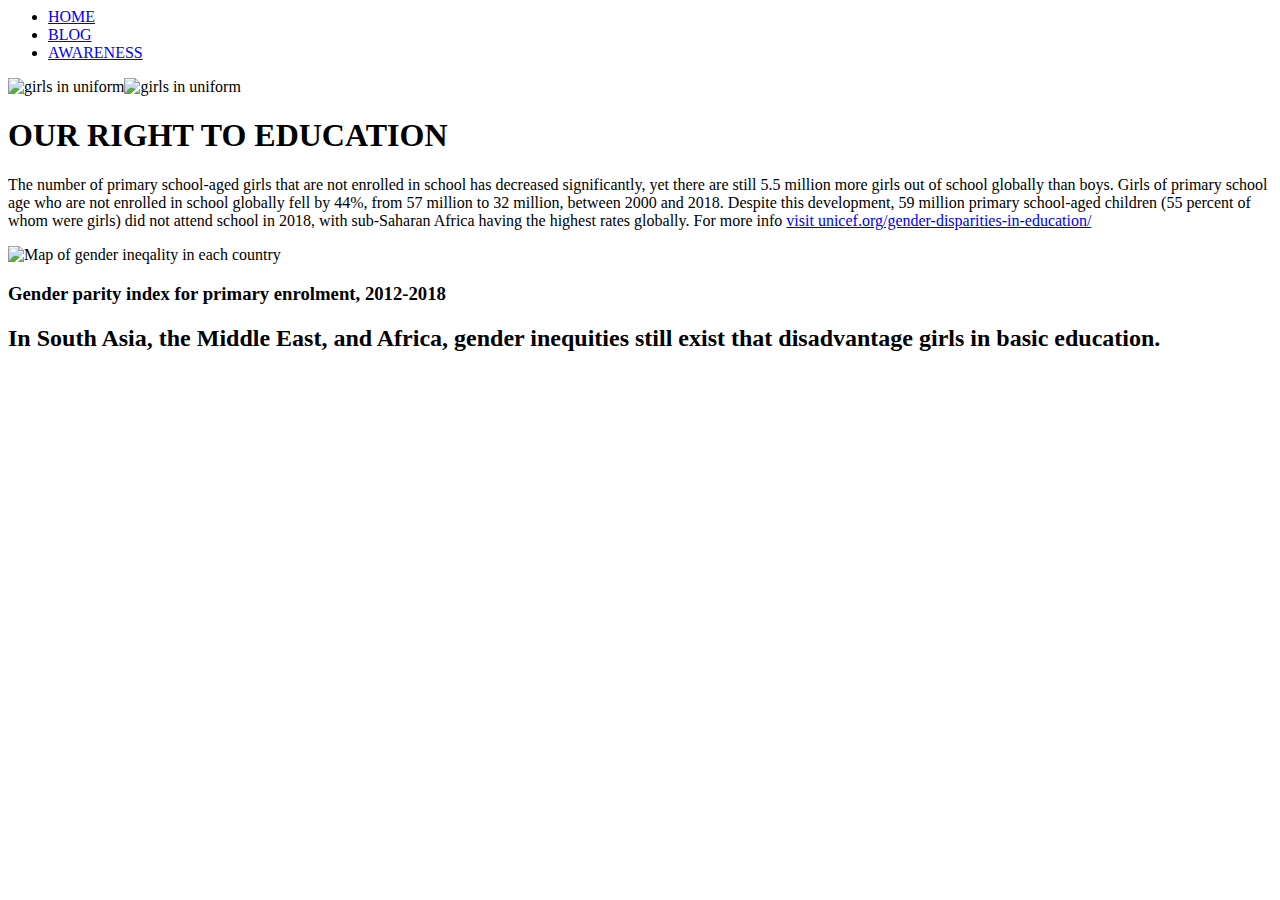
==== index.html @ 63175b94 "Create index.html" ====
<body>

    
     <nav>
      <ul>
        <li>
          <a href="index.html">HOME</a>
        </li>
        <li>
          <a href="BLOG.html">BLOG</a>
        </li>
        <li>
          <a href="AWARENESS.html">AWARENESS</a>
        </li>
      </ul>
    </nav>

    <div class=flex-container">
<div class="flex-item">
    <img class= "Pic" src="assets/Pic.jpg" alt="girls in uniform"><img class= "Img"   src= "assets/Img.jpg" alt="girls in uniform"/>
</div>
    </div>
    

    
    <header>
      <h1>OUR RIGHT TO EDUCATION</h1>
    </header>

    <main>
      <p>
        The number of primary school-aged girls that are not enrolled in school has decreased significantly, yet there are still 5.5 million more girls out of school globally than boys.
Girls of primary school age who are not enrolled in school globally fell by 44%, from 57 million to 32 million, between 2000 and 2018. Despite this development, 59 million primary school-aged children (55 percent of whom were girls) did not attend school in 2018, with sub-Saharan Africa having the highest rates globally. For more info 
        <a href="https://data.unicef.org/topic/gender/gender-disparities-in-education/"> visit unicef.org/gender-disparities-in-education/</a>
      </p>
      <div class=flex-container">
<div class="flex-item">
      <img class= "Map" src="assets/MAP.png" alt="Map of gender ineqality in each country"/> 
</div>
      </div>
      <h3>Gender parity index for primary enrolment, 2012-2018</h3>

      <h2> In South Asia, the Middle East, and Africa, gender inequities still exist that disadvantage girls in basic education.</h2>

      
      
    </main>

    
    
  </body>
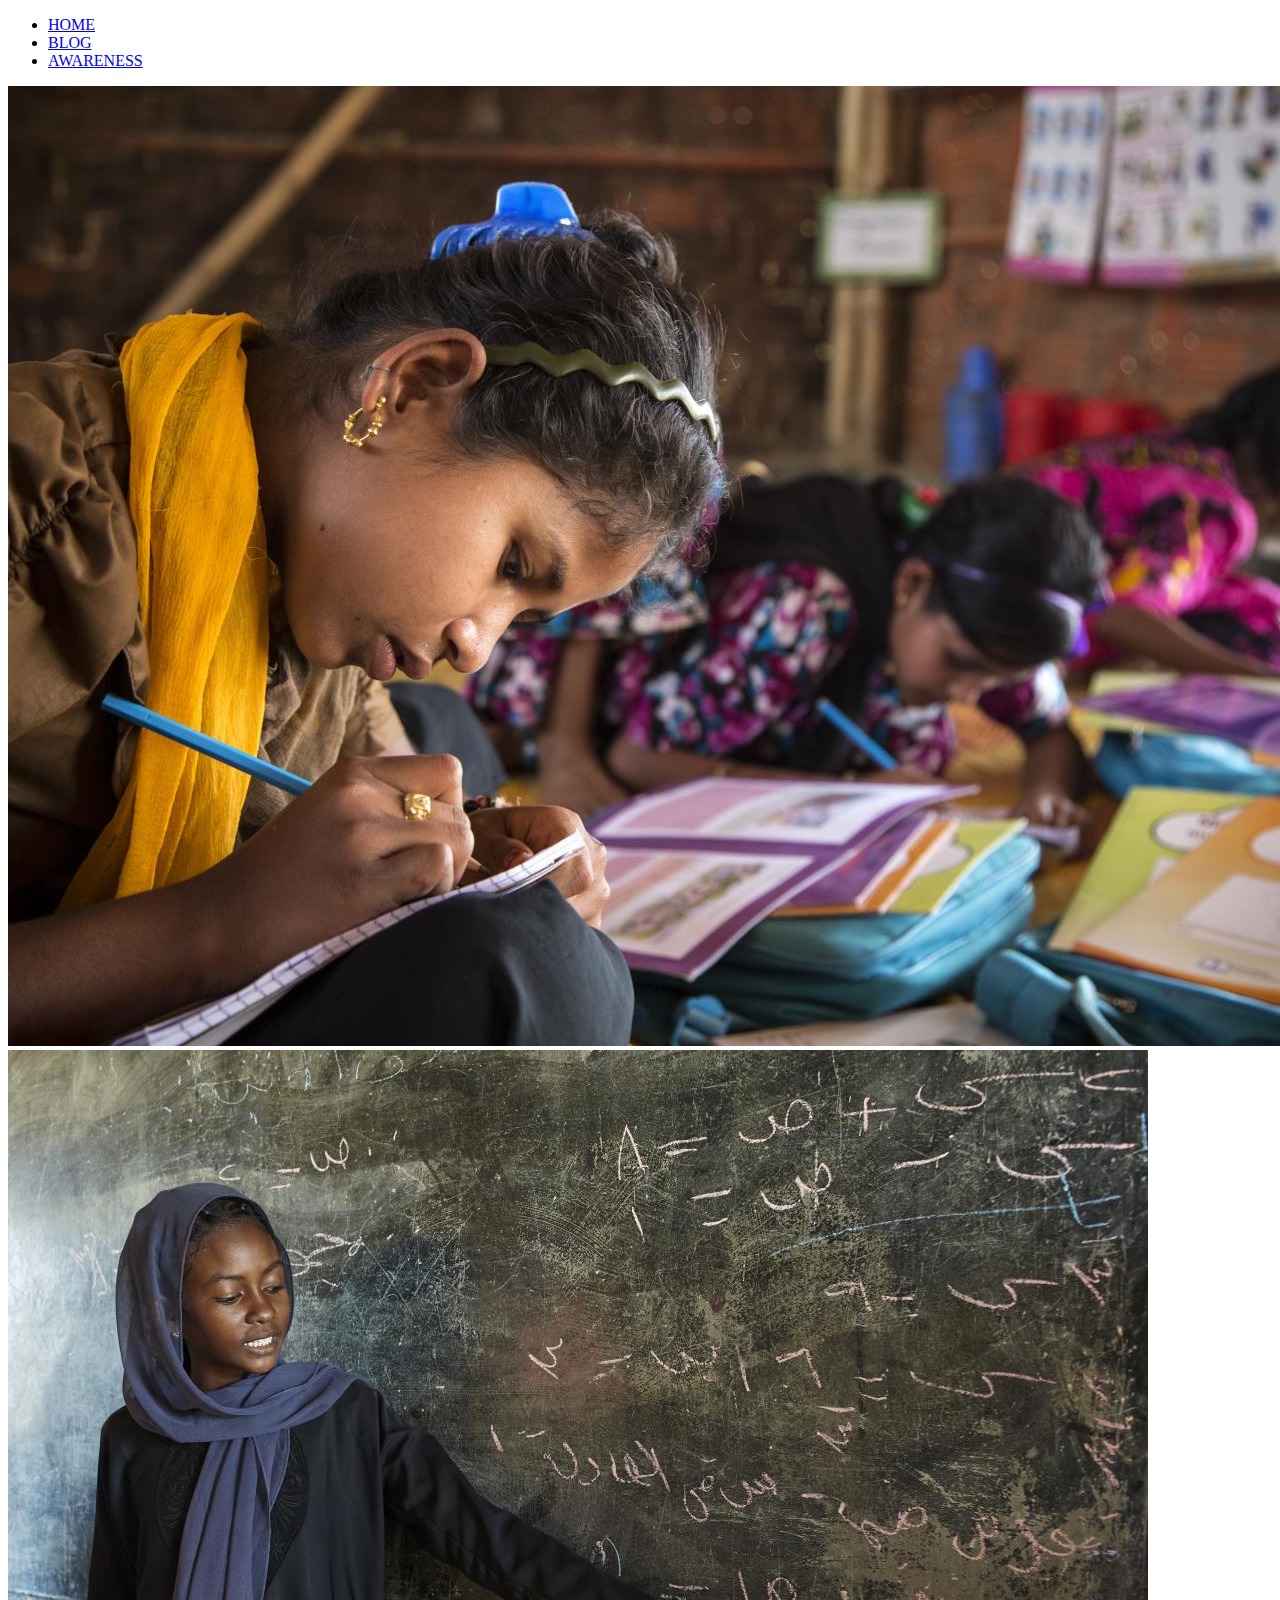
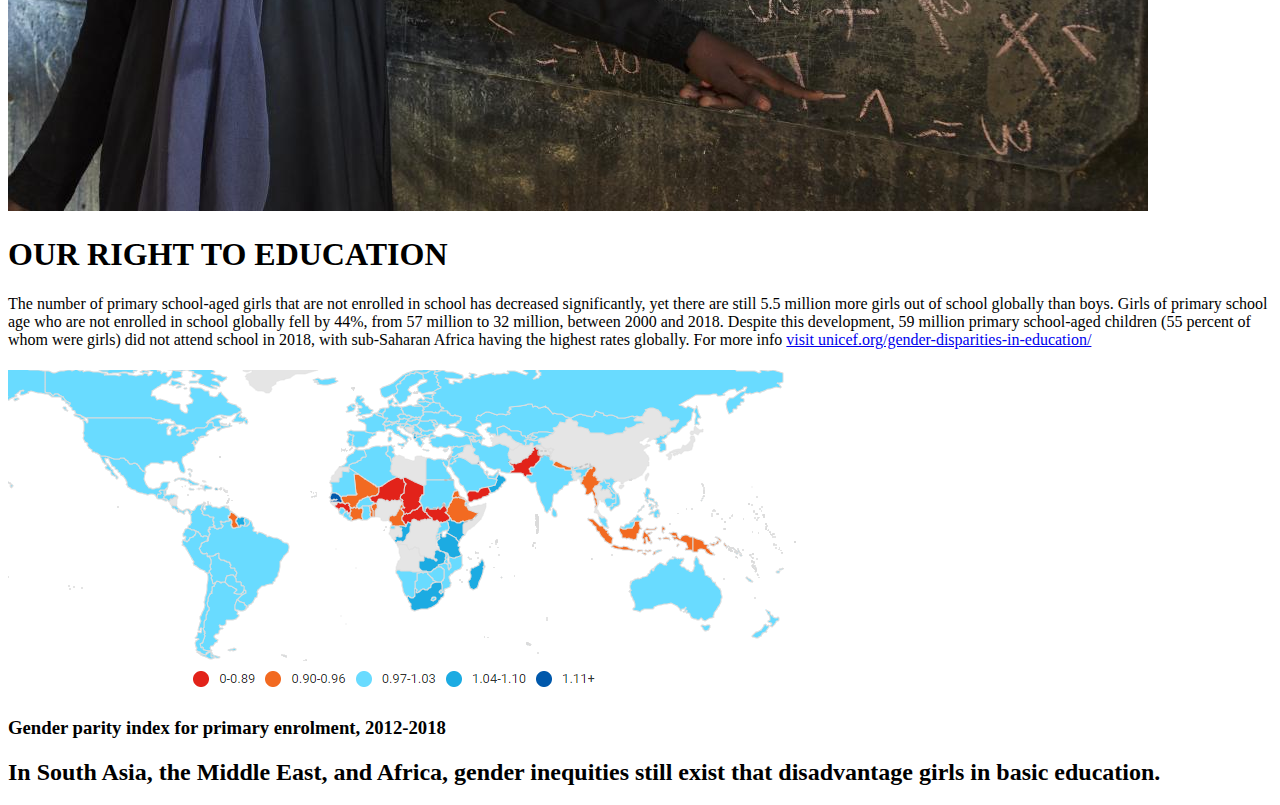
==== commit 6d21fecd: "Update index.html" ====
--- a/index.html
+++ b/index.html
@@ -1,4 +1,20 @@
-<body>
+<!DOCTYPE html>
+<html>
+  <head>
+    
+    <title>Our right to education</title>
+    <meta charset="utf-8" />
+	  <meta http-equiv="X-UA-Compatible" content="IE=edge" />
+	  <meta name="viewport" content="width=device-width, initial-scale=1" />
+
+	  <!-- link the webpage's stylesheet -->
+	  <link rel="stylesheet" href="/style.css" />
+
+	  <!-- link the webpage's JavaScript file -->
+	  
+
+  </head>
+    <body>
 
     
      <nav>
